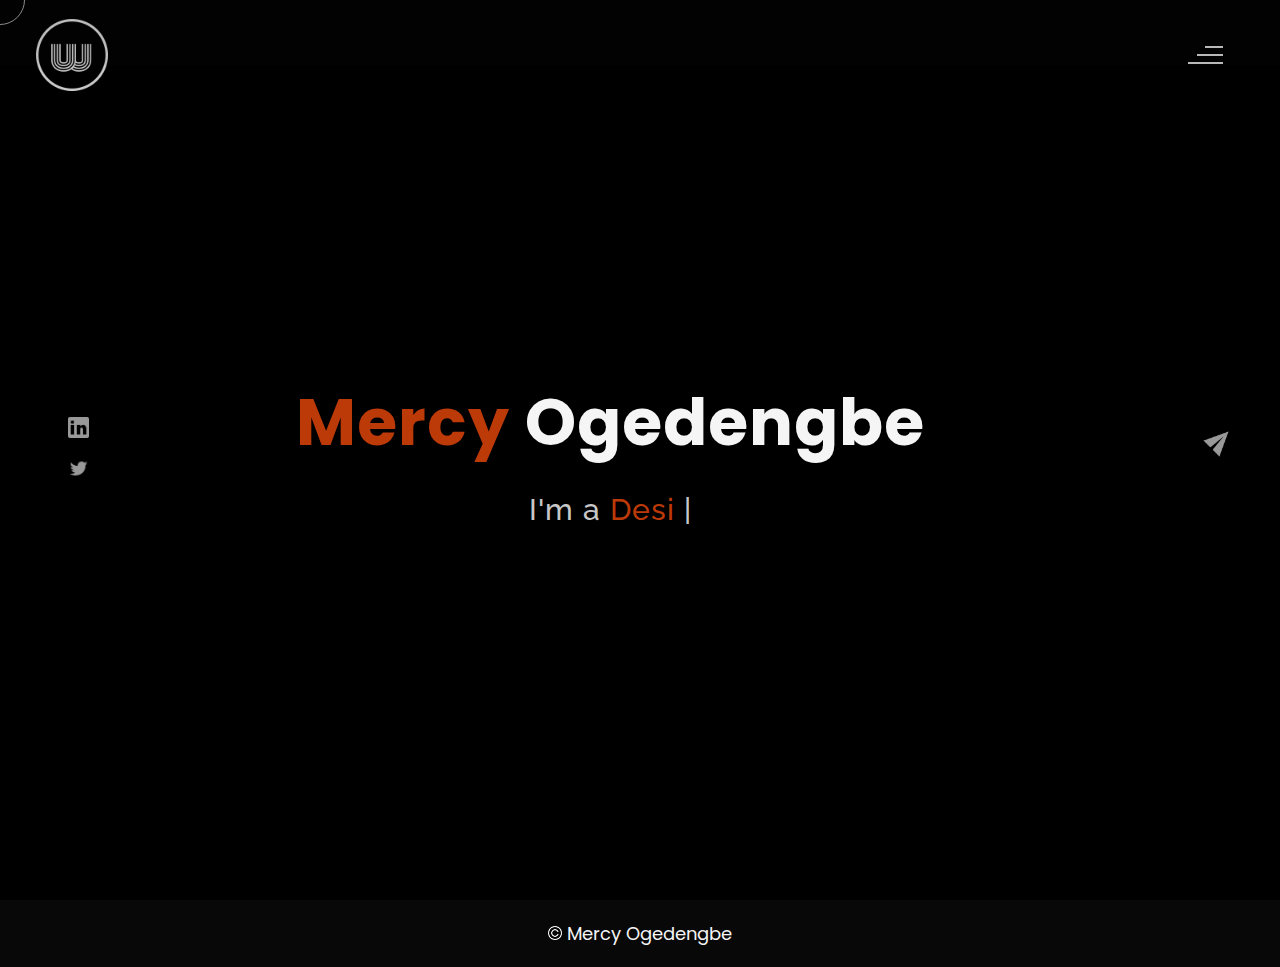
==== index.html @ 690c0939 "public" ====
<!DOCTYPE html>
<html lang="en">
<head>
    <meta charset="UTF-8">
    <meta name="viewport" content="width=device-width, initial-scale=1.0">
    <meta name="description" content="Mercy Ogedengbe - Personal Portfolio Website Template" />
	<meta name="keywords" content="blog, business card, creative, creative portfolio, cv theme, online resume, personal, portfolio, professional cv, responsive portfolio, resume, resume theme, vcard" />
	<meta name="author" content="willy wonka" />
    <title>Mercy Ogedengbe - Personal Portfolio Website Template</title>
  <!--favicon-img--> 
   <link rel="icon" type="image/png" href="images/favicon.png">
   <!--favicon-img-->
   <!--main css file should not be removed -->
    <link rel="stylesheet" href="css/index.css">

    <link rel="stylesheet" href="css/color-orange.css">
    <!--main css file-->
    <script src="https://cdnjs.cloudflare.com/ajax/libs/gsap/3.2.6/gsap.min.js"></script>
</head>
<body>
    <!--contains all the div-->
    <div id="all">
    <!--mouse  follower-->
        <div class="cursor"></div>
    <!--mouse  follower-->
    <!--loader-->
        <div id="loader">
            <span class="color">Mercy</span>Ogedengbe 
        </div>
    <!--loader-end-->
    <!--link-screen-->
        <div id="breaker">
        </div>
        <div id="breaker-two">
        </div>
    <!--link-screen-->
        <!--Main-Section-->
        <!--Navigator-fullscreen-->
        <div id="navigation-content">
            <div class="logo">
                <img src="images/willy wonka logo.png" alt="logo">
            </div>
            <div class="navigation-close">
                <span class="close-first"></span>
                <span class="close-second"></span>
            </div>
            <div class="navigation-links">
                <a href="#" data-text="HOME" id="home-link" >HOME</a>
                <a href="#" data-text="ABOUT" id="about-link" >ABOUT</a>
                <a href="#" data-text="BLOG" id="blog-link" >BLOG</a>
                <a href="#" data-text="PORTFOLIO" id="portfolio-link" >PORTFOLIO</a>
                <a href="#" data-text="CONTACT" id="contact-link" >CONTACT</a>
            </div>
        </div>
        <!--Navigator-Fullscreen END-->
          <!--Home Page-->
        <!--Menubar-->
        <div id="navigation-bar">
            <img src="images/willy wonka logo.png" alt="logo">
            <div class="menubar">
                <span class="first-span"></span>
                <span class="second-span"></span>
                <span class="third-span"></span>
            </div>
        </div>
        <!--Menubar End-->
          <!--Header-->
        <div id="header">
            <div id="particles"></div>
              <!--Social Media Links-->
            <div class="social-media-links">
               <!-- <a href="#"><img src="images/instagram logo.png" class="social-media" alt="instagram-logo"></a>Your instagram homepage link inser in place of "#" -->
                <!-- <a href="#"><img src="images/facebook logo.png" class="social-media" alt="facebook-logo"></a> -->
                <a href="https://www.linkedin.com/in/mercy-ogedengbe-a57078191"><img src="images/linkedin logo.png" class="social-media" alt="linkedin-logo"></a>
                <a href="https://x.com/randommo1"><img src="images/twitter logo.png" class="social-media" alt="twitter-logo"></a>

            </div>
            <!--Social Media Links end-->
            <div class="header-content">
                <div class="header-content-box">
                <div class="firstline"><span class="color">Mercy </span>Ogedengbe</div>
                <div class="secondline">
                I'm a
            <span class="txt-rotate color" data-period="1200"data-rotate='[ " Designer.", " Writer.", " Freelancer." ]'></span>
            <span class="slash">|</span>
        </div>
                    <div class="contact">
                <a href="Mailto:mercyogedengbe14@gmail.com"><img src="images/mail.png" alt="email-pic" class="contactpic"></a><!--Your email Id write in place of "#"-->
                <!-- <a href="#"><img src="images/call.png" alt="phone-pic" class="contactpic"></a>Your telephone number Id write in place of "#" -->
                    </div>    
            </div>
            </div>
            <!--header image-->
            <!-- <div class="header-image">
                
                <img class="z-10 " src="images/profile.png" alt="logo">
                <div class="header-overlay z-1"></div>
            </div> -->
            <!--header image end-->
        </div>
           <!--Header End-->
        <!--HomePage End-->
        <!--Main-Section End-->
        <!--about-->
        <div id="about">
            <div class="color-changer">
            <div class="color-panel">
                <img src="images/gear.png" alt="">
            </div>
            <div class="color-selector">
                <div class="heading">Custom Colors</div>
                <div class="colors">
                    <ul >
                    <li>
                        <a href="#0" class="color-red " title="color-red"></a>
                    </li>
                    <li>
                        <a href="#0" class="color-purple" title="color-purple"></a>
                    </li>
                    <li>
                        <a href="#0" class="color-malt" title="color-malt"></a>
                    </li>
                    <li>
                        <a href="#0" class="color-green" title="color-green"></a>
                    </li>
                    <li>
                        <a href="#0" class="color-blue" title="color-blue"></a>
                    </li>
                    <li>
                        <a href="#0" class="color-orange" title="color-orange"></a>
                    </li>
                    </ul>
                </div>
            </div>
            </div>
            <!--about content-->
            <div id="about-content">
                <div class="about-header">
                    About <span class="color">Me</span>
                    <span class ="header-caption">Get to Know <span class="color"> me.</span></span>
                </div>
                <div class="about-main">
            <div class="about-first-paragraph wow">
            <!--about description-->
               <span class="about-first-line">
                    I'm a creative 
                    <span class="color">graphics designer</span></span>
                     <br>
                <span class="about-second-line">
                
                    I am a creative and detail-oriented graphic designer with a passion for visual storytelling and a keen eye for aesthetics. With 3+ years of experience in the design industry, I specialize in creating compelling visual content that resonates with audiences across various platforms. My expertise spans a range of design software, allowing me to bring innovative ideas to life and deliver high-quality design solutions.                </span>
               <div class="cv">
                <a target="_blank" href="/assets/Mercy Ogedengbe Resume.pdf"><button>View <span class="colors">CV</span></button></a>
            </div>
            </div>
            <!--about picture-->
            <div class="about-img">
                <img src="images/profile.jpg" alt="Your Image">
            </div>
            </div>
    
            </div>
            <!--services start-->
            <div id="services">
                <div class="color-changer">
                    <div class="color-panel">
                        <img src="images/gear.png" alt="">
                    </div>
                    <div class="color-selector">
                        <div class="heading">Custom Colors</div>
                        <div class="colors">
                            <ul >
                            <li>
                                <a href="#0" class="color-red " title="color-red"></a>
                            </li>
                            <li>
                                <a href="#0" class="color-purple" title="color-purple"></a>
                            </li>
                            <li>
                                <a href="#0" class="color-malt" title="color-malt"></a>
                            </li>
                            <li>
                                <a href="#0" class="color-green" title="color-green"></a>
                            </li>
                            <li>
                                <a href="#0" class="color-blue" title="color-blue"></a>
                            </li>
                            <li>
                                <a href="#0" class="color-orange" title="color-orange"></a>
                            </li>
                            </ul>
                        </div>
                    </div>
                    </div>
            <!--services header-->
                    <div class="services-heading wow">
                        <span class="color">My</span> Services
                    </div>
            <!--services header end-->
            <!--services content-->
                    <div class="services-content">
                           <div class="service-one service wow">
                               <div class="service-img">
                               <img src="images/product-packaging.png" alt="service-one">
                               </div>
                               <div class="service-description">
                                <h2>Product Packaging</h2>
                                <p>Eye-catching, functional packaging that enhances your brand identity.</p>
                               </div>
                           </div>
                           <div class="service-two service wow">
                               <div class="service-img">
                               <img src="images/instagram.png" alt="service-two">
                               </div>
                               <div class="service-description">
                                <h2>Social Media</h2>
                                <p>Engaging social media graphics tailored to boost your online presence.</p>
                               </div>
                           </div>
                           <div class="service-three service wow">
                            <div class="service-img">
                               <img src="images/bulb.png" alt="service-three">
                            </div>
                            <div class="service-description">
                                <h2>Creative Design</h2>
                                <p>Innovative designs that inspire, captivate, and elevate your brand.</p>
                            </div>
                        </div>
                    </div>
            </div>
            <!--services content end-->
            <!--services end-->
            <div id="skills">
                <div class="skills-header">
                     My <span class="color"> Skills</span>
                </div>
                <div class="skills-content " style="text-align: center;">
                    <div class="skill-html skill">
                        <div class="skill-text">
                    <div class="html">
                        Photoshop
                    </div>
                        </div>
                    <div class="html-prog wow prog">
                 <div class="html-progress wow">95%</div>
                    </div>
                    </div>
                    <div class="skill-html skill">
                        <div class="skill-text">
                    <div class="html">
                      Illustrator
                    </div>
                        </div>
                    <div class="html-prog wow prog">
                 <div class="js-progress wow">80%</div>
                    </div>
                    </div>
                    <div class="skill-html skill">
                        <div class="skill-text">
                    <div class="html">
                        Adobe Indesign
                    </div>
                        </div>
                    <div class="html-prog wow prog">
                 <div class="adobe-progress wow">95%</div>
                    </div>
                    </div>
                    <div class="skill-html skill">
                        <div class="skill-text">
                    <div class="html">
                        Canva
                    </div>
                        </div>
                    <div class="html-prog wow prog">
                 <div class="php-progress wow">95%</div>
                    </div>
                    </div>
                    <div class="skill-html skill">
                        <div class="skill-text">
                    <div class="html">
                        Figma
                    </div>
                        </div>
                    <div class="html-prog wow prog">
                 <div class="jquery-progress wow">60%</div>
                    </div>
                    </div>
                    <div class="skill-html skill">
                        <div class="skill-text">
                    <div class="html">
                        Capcut
                    </div>
                        </div>
                    <div class="html-prog wow prog">
                 <div class="seo-progress wow">99%</div>
                    </div>
                    </div>
                </div>
            </div>
    <!--copyright-section You Can Remove After Downloading-->
            <div class="footer">
             <div class="footer-text">
                 <img src="./images/copyright.png" alt="copyright-img" class="images" height="14px"> Mercy Ogedengbe
             </div>
            </div>
    <!--copyright-section-->
        </div>
        <!--about end-->
        <!--portfolio-->
        <div id="portfolio">
            <div class="color-changer">
                <div class="color-panel">
                    <img src="images/gear.png" alt="">
                </div>
                <div class="color-selector">
                    <div class="heading">Custom Colors</div>
                    <div class="colors">
                        <ul >
                        <li>
                            <a href="#0" class="color-red " title="color-red"></a>
                        </li>
                        <li>
                            <a href="#0" class="color-purple" title="color-purple"></a>
                        </li>
                        <li>
                            <a href="#0" class="color-malt" title="color-malt"></a>
                        </li>
                        <li>
                            <a href="#0" class="color-green" title="color-green"></a>
                        </li>
                        <li>
                            <a href="#0" class="color-blue" title="color-blue"></a>
                        </li>
                        <li>
                            <a href="#0" class="color-orange" title="color-orange"></a>
                        </li>
                        </ul>
                    </div>
                </div>
                </div>
            <div class="portfolio-header"> <span class="color"> My </span> Portfolio
            <span class ="header-caption"> Some Of My <span class="color"> Works</span></span></div>
             <div id="portfolio-content">
                 <div class="portfolio portfolio-first">
                     <div class="portfolio-image">
                        <img src="images/drowsy-mockup.jpg" alt="portfolio-first">
                     </div>
                     <div class="portfolio-text">
                         <h2>Drowsy</h2>
                         <p>This project involved designing a poster that effectively utilizes typography and color to create a visually appealing and engaging design.</p>
                         <div class="button"><a href="/drowsy.html"><button><span class="index"> View Project<i class="gg-arrow-right"></i></span></button></a></div>
                     </div>
                 </div>
                 <div class="portfolio portfolio-second">
                    <div class="portfolio-image">
                        <img src="images/menu-final-jpg.jpg" alt="portfolio-second">
                    </div>
                    <div class="portfolio-text">
                        <h2>Bags on the Menu</h2>
                        <p>"Bags on the Menu" is a unique shopping experience designed to showcase luxury handbags in an unconventional way. The objective is to generate buzz and create an immersive brand encounter for potential customers.</p>
                        <div class="button"><a href="/bags-on-the-menu.html"><button><span class="index"> View Project<i class="gg-arrow-right"></i></span></button></a></div>
                    </div>
                </div>
             
                <div class="portfolio portfolio-third">
                    <div class="portfolio-image">
                        <img src="images/ATTACHED-2.jpg" alt="portfolio-third">
                    </div>
                    <div class="portfolio-text">
                        <h2>Lagos Leather Fair</h2>
                        <p></p>
                        <div class="button"><a href="https://youtu.be/h_Psgf23d18?si=F_xrw-Z2u9sEXBbw"><button><span class="index"> View Project<i class="gg-arrow-right"></i></span></button></a></div>
                    </div>
                </div>
                <!-- <div class="portfolio portfolio-fourth">
                    <div class=" portfolio-image">
                        <img src="images/portfolio-fourth.jpg" alt="portfolio-fourth">
                    </div>
                    <div class="portfolio-text">
                        <h2>Wow Graphics</h2>
                        <p>Lorem, ipsum dolor sit amet consectetur adipisicing elit. Ad ut optio repellat cupiditate
                             expedita eius dignissimos. Id cumque placeat minima ad laudantium suscipit voluptatem ducimus</p>
                        <div class="button"><a href="#"><button><span class="index"> View Project<i class="gg-arrow-right"></i></span></button></a></div>
                    </div>
                </div> -->
                 </div>
                    <!--copyright-section You Can Remove After Downloading-->
            <div class="footer">
                <div class="footer-text">
                    <img src="./images/copyright.png" alt="copyright-img" class="images" height="14px"> Mercy Ogedengbe
                </div>
               </div>
       <!--copyright-section-->
             </div>
        <!--portfolio end-->
        <!--blog-->
        <div id="blog">
            <div class="color-changer">
                <div class="color-panel">
                    <img src="images/gear.png" alt="">
                </div>
                <div class="color-selector">
                    <div class="heading">Custom Colors</div>
                    <div class="colors">
                        <ul >
                        <li>
                            <a href="#0" class="color-red " title="color-red"></a>
                        </li>
                        <li>
                            <a href="#0" class="color-purple" title="color-purple"></a>
                        </li>
                        <li>
                            <a href="#0" class="color-malt" title="color-malt"></a>
                        </li>
                        <li>
                            <a href="#0" class="color-green" title="color-green"></a>
                        </li>
                        <li>
                            <a href="#0" class="color-blue" title="color-blue"></a>
                        </li>
                        <li>
                            <a href="#0" class="color-orange" title="color-orange"></a>
                        </li>
                        </ul>
                    </div>
                </div>
                </div>
        <div class="blog-header"> Blog</span>
            <span class ="header-caption"> My Latest <span class="color"> blog posts.</span></span>
        </div>

        <div class="blog-header"> 
            <h3 class="blog-link"><a class='blog-link' href="https://medium.com/@mercyogedengbe14?fbclid=PAZXh0bgNhZW0CMTEAAaZ58y9AmESnZ6Jesr8l5q60K5gDn_oEVr-GjuDuwz3lNbaZHsyNPZFURDI_aem_VmL5EywwqDecopmRT1vPqw ">Visit my blog</a></h3>
    
        </div>
            

            <!-- <div class="blog-content">
                 <div class="blogs">
                     <a href="#">
                     <div class="img">
                         <img src="images/post-one.jpg" alt="blog-one">
                        <div class="blog-date">8 May,20</div>
                     </div>
                     <div class="blog-text">
                         <h3>Harleys In Hawaai</h3>
                         <p>Lorem ipsum dolor sit amet consectetur adipisicing elit. Possimus alias dolore recusandae illum, corrupti quo 
                             veniam saepe aliquid! Quis voluptates ratione consequuntur vel, perferendis cum provident? Magnam fugiat voluptas
                              libero.</p>
                     </div></a>
                 </div>      
                 <div class="blogs">
                    <a href="#">
                    <div class="img">
                        <img src="images/post-two.jpg" alt="blog-two">
                        <div class="blog-date">16 Jan,20</div>
                    </div>
                    <div class="blog-text">
                        <h3>Key To Be Productive</h3>
                        <p>Lorem ipsum dolor, sit amet consectetur adipisicing elit. Incidunt maiores, 
                            recusandae cupiditate ducimus a non tempora, architecto obcaecati eaque ipsum assumenda harum dolorum iusto tenetur
                             eius eligendi dolor magnam sit!</p>
                    </div></a>
                </div>      
                <div class="blogs">
                    <a href="#">
                    <div class="img">
                        <img src="images/post-three.jpg" alt="blog-three">
                        <div class="blog-date">30 Nov,19</div>
                    </div>
                    <div class="blog-text">
                        <h3>Caffeine Addict</h3>
                        <p>Lorem ipsum, dolor sit amet consectetur adipisicing elit. Nemo nostrum impedit 
                            ipsam perspiciatis ratione sapiente quasi optio reprehenderit, labore consequuntur suscipit cum quas.
                             Officiis dolorem asperiores, ut necessitatibus quas doloremque?</p>
                    </div></a>
                </div>
                <div class="blogs">
                    <a href="#">
                    <div class="img">
                        <img src="images/post-four.jpg" alt="blog-four">
                        <div class="blog-date">6 Jul,19</div>
                    </div>
                    <div class="blog-text">
                        <h3>Web Development</h3>
                        <p>Lorem ipsum dolor sit amet consectetur adipisicing elit. Dolorem, veniam ratione quam vitae,
                             quibusdam explicabo rem debitis velit ipsa repellat, impedit nulla fuga? Amet corporis praesentium quae.
                              Sed, quibusdam necessitatibus.</p>
                    </div></a>
                </div>  
                <div class="blogs">
                    <a href="#">
                    <div class="img">
                        <img src="images/post-five.jpg" alt="blog-five">
                        <div class="blog-date">1 Jun,19</div>
                    </div>
                    <div class="blog-text">
                        <h3>Work From Home</h3>
                        <p>Lorem ipsum dolor sit amet consectetur adipisicing elit. Fuga sunt eum necessitatibus rem 
                            dignissimos nulla mollitia cumque, provident officiis non vitae? Animi aut doloremque illum, soluta hic minus 
                            sint explicabo..</p>
                    </div></a>
                </div>  
                <div class="blogs">
                    <a href="#">
                    <div class="img">
                        <img src="images/post-six.jpg" alt="blog-six">
                        <div class="blog-date">28 Feb,19</div>
                    </div>
                    <div class="blog-text">
                        <h3>Business Trip</h3>
                        <p>Lorem ipsum dolor sit amet consectetur adipisicing elit. Explicabo tempora dolorum fuga ratione, unde, 
                            ex quaerat iste numquam nemo nihil nobis rem sint quia recusandae dignissimos quos ut rerum nam.</p>
                    </div></a>
                </div>        
            </div> -->
               <!--copyright-section You Can Remove After Downloading-->
               <div class="footer">
                <div class="footer-text">
                    <img src="./images/copyright.png" alt="copyright-img" class="images" height="14px"> Mercy Ogedengbe
                </div>
               </div>
       <!--copyright-section-->
        </div>
        <!--blog end-->
        <!--contact-->
     <div id="contact">
        <div class="color-changer">
            <div class="color-panel">
                <img src="images/gear.png" alt="">
            </div>
            <div class="color-selector">
                <div class="heading">Custom Colors</div>
                <div class="colors">
                    <ul >
                    <li>
                        <a href="#0" class="color-red " title="color-red"></a>
                    </li>
                    <li>
                        <a href="#0" class="color-purple" title="color-purple"></a>
                    </li>
                    <li>
                        <a href="#0" class="color-malt" title="color-malt"></a>
                    </li>
                    <li>
                        <a href="#0" class="color-green" title="color-green"></a>
                    </li>
                    <li>
                        <a href="#0" class="color-blue" title="color-blue"></a>
                    </li>
                    <li>
                        <a href="#0" class="color-orange" title="color-orange"></a>
                    </li>
                    </ul>
                </div>
            </div>
            </div>
         <div class="contact-header">Contact <span class="color"> Me</span>
        <div class="contact-header-caption"> <span class="color"> Get</span> In Touch.</div></div>
        <div class="contact-content">
            <!--Contact form-->
             <div class="contact-form">
                 <div class="form-header">
                     Message Me
                 </div>
                 <form id="myForm" action="#">
                    <div class="input-line">
                        <input  id="name" type="text" placeholder="Name" class="input-name">
                        <input id="email" type="email" placeholder="Email"  class="input-name">
                    </div>
                    <input type="text" id="subject" placeholder="subject" class="input-subject">
                    <textarea id ="body" class="input-textarea" placeholder="message"></textarea>
                    <button type="button" id ="submit" value="send">Submit</button>
                 </form>
               
             </div>
            <!--Contact form-->
            <!--Contact information-->
             <!-- <div class="contact-info">
                <div class="contact-info-header">
                    Contact Info
                </div>
                <div class="contact-info-content">
                <div class="contect-info-content-line">
                    <img src="./images/icon-name.png" class="icon" alt="name-icon">
                    <div class="contact-info-icon-text">
                        <h6>Name</h6>
                        <p>Arlo Brown</p>
                  </div>
                </div>
                <div class="contect-info-content-line">
                  <img src="./images/icon-location.png" class="icon" alt="location-icon">
                  <div class="contact-info-icon-text">
                      <h6>Location</h6>
                      <p>New York, USA</p>
                </div>
              </div>
              <div class="contect-info-content-line">
                  <img src="./images/icon-phone.png" class="icon" alt="phone-icon">
                  <div class="contact-info-icon-text">
                      <h6>Call</h6>
                      <p>+9865376531</p>
                </div>
              </div>
              
              <div class="contect-info-content-line">
                  <img src="./images/icon-email.png" class="icon" alt="email-icon">
                  <div class="contact-info-icon-text">
                      <h6>Email</h6>
                      <p>Info@example.com</p>
                </div>
              </div>
                </div> -->
            <!--Contact information end-->
           </div>
        </div>
                    <!--copyright-section You Can Remove After Downloading-->
                    <div class="footer">
                        <div class="footer-text">
                            <img src="./images/copyright.png" alt="copyright-img" class="images" height="14px"> Mercy Ogedengbe
                        </div>
                       </div>
               <!--copyright-section-->
     </div>
        <!--contact end-->
    </div>
    <!--all the divisions-->
    <script src="js/jquery.min.js"></script>
    <script src="js/index.js"></script>


</body>
</html>
---- css/color-orange.css ----
/*-----------------
* [Master Stylesheet]
*
* Theme    : WillyWonka
* Version  : 1.0
* Author   : sujal
* 
------------------*/
::-webkit-scrollbar{
    width: 4px;
    color:#bc3908;
}
::-webkit-scrollbar-thumb {
    background: #bc3908; 
    border-radius: 4px;
    width: 4px;
  }
  #breaker{
      background-color: #bc3908;
  }
  .color{
      color: #bc3908;
  }
  #about-content a{
      color:#bc3908 ;
  }
  .cv a button{
      background: #bc3908;
  }
  .service-img img{
    background: #bc3908;
    box-shadow:0px 0px 0px 0px #bc3908 ;
  }
  .service:hover .service-img img{
    box-shadow:0px 0px 0px 400px #bc3908 ;
}
.html-progress{
    background: #bc3908;
}
.js-progress{
    background: #bc3908;
}
.adobe-progress{
    background: #bc3908;
}
.php-progress{
    background: #bc3908;
}
.jquery-progress{
    background: #bc3908;
}
.seo-progress{
    background: #bc3908;
}
.portfolio-text h2{
    color: #bc3908;
}
.portfolio-text button{
    color: #bc3908;
    border: 1.5px solid #bc3908;
}
.portfolio-text button::before{
    background: #bc3908;
}
.portfolio-image img::before{
    background: #bc3908;
}
.blog-date{
    background: #bc3908;
}
form button{
    background: #bc3908;
}
@media all and (max-width: 550px) and (min-width: 5px){
    .service:hover .service-img img{
        box-shadow:0px 0px 0px 0px #c70039 ;
    }
}
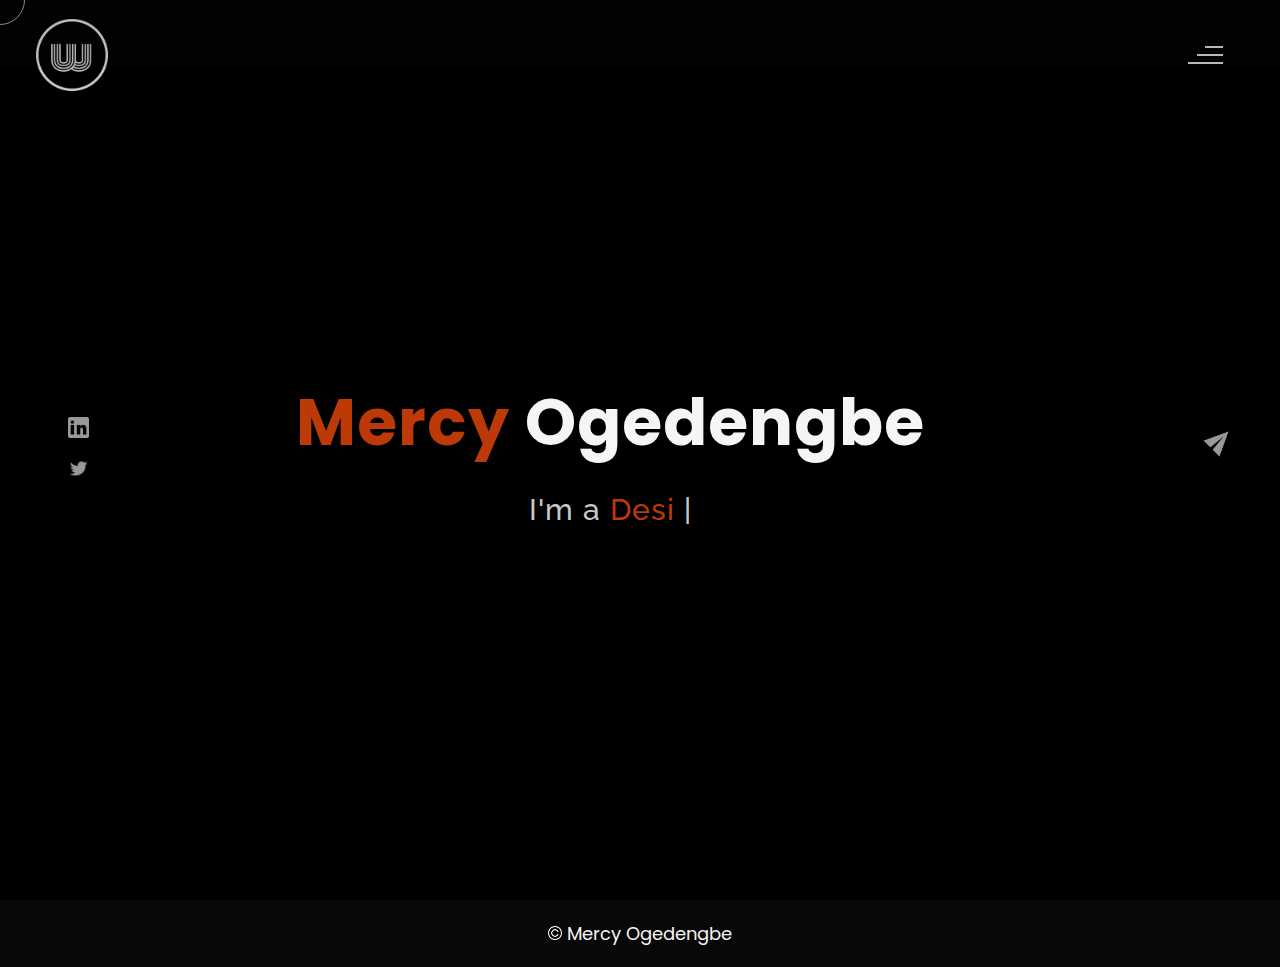
==== commit 5837c0dd: "public" ====
--- a/index.html
+++ b/index.html
@@ -4,9 +4,9 @@
 <head>
     <meta charset="UTF-8">
     <meta name="viewport" content="width=device-width, initial-scale=1.0">
-    <meta name="description" content="Mercy Ogedengbe - Personal Portfolio Website Template" />
-	<meta name="keywords" content="blog, business card, creative, creative portfolio, cv theme, online resume, personal, portfolio, professional cv, responsive portfolio, resume, resume theme, vcard" />
-	<meta name="author" content="willy wonka" />
+    <meta name="description" content="Mercy Ogedengbe - Creative Graphics Designer" />
+	<meta name="keywords" content="blog, business card, creative, creative portfolio, product-packaging, social media, creative designer" />
+	<meta name="author" content="mercy ogedengbe" />
     <title>Mercy Ogedengbe - Personal Portfolio Website Template</title>
   <!--favicon-img--> 
    <link rel="icon" type="image/png" href="images/favicon.png">
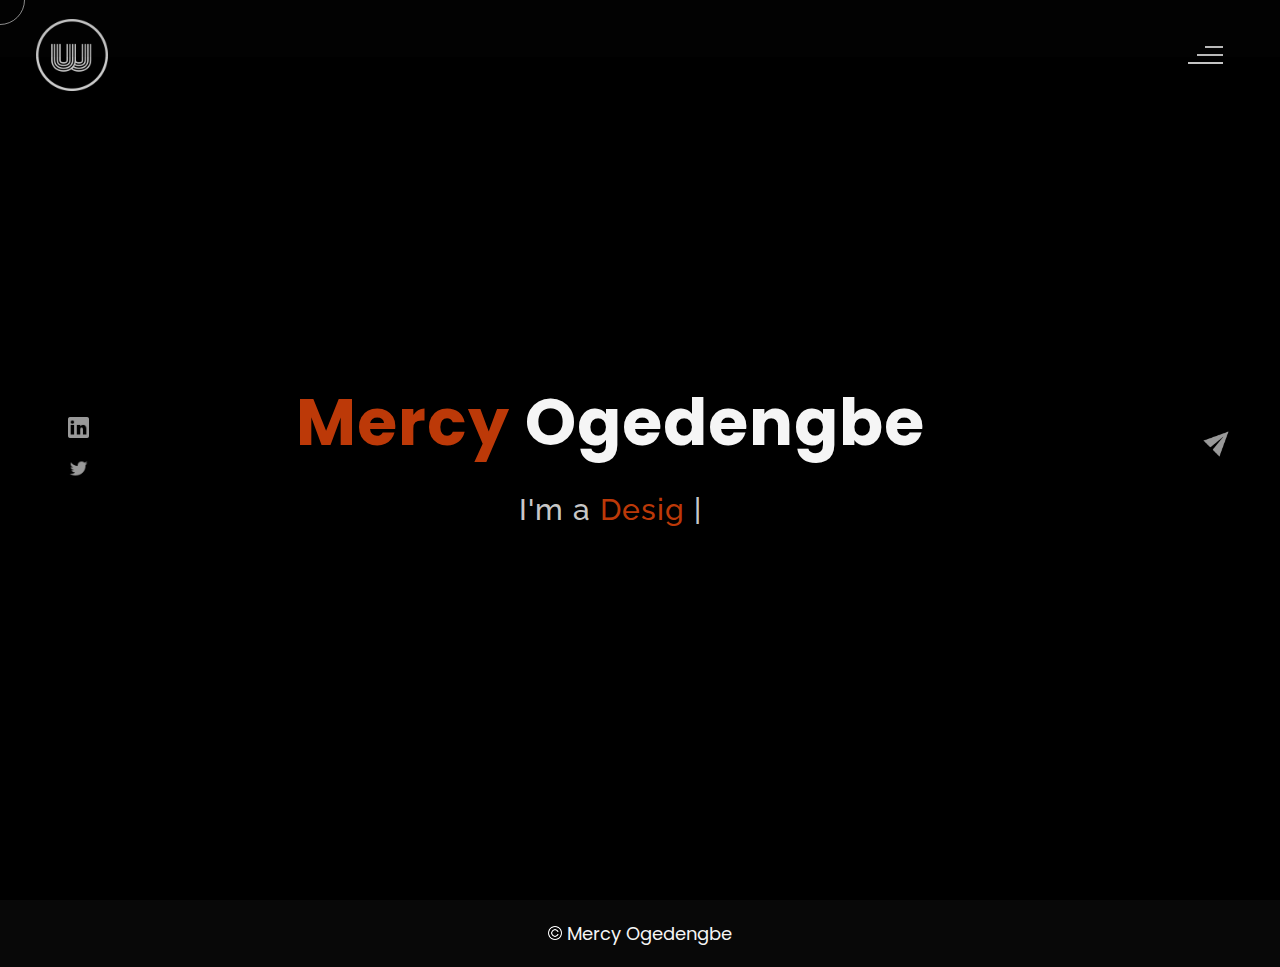
==== commit 4a0f4880: "public" ====
--- a/index.html
+++ b/index.html
@@ -104,8 +104,8 @@
         <!--Main-Section End-->
         <!--about-->
         <div id="about">
-            <div class="color-changer">
-            <div class="color-panel">
+            <!-- <div class="color-changer">
+             <div class="color-panel">
                 <img src="images/gear.png" alt="">
             </div>
             <div class="color-selector">
@@ -133,7 +133,7 @@
                     </ul>
                 </div>
             </div>
-            </div>
+            </div> -->
             <!--about content-->
             <div id="about-content">
                 <div class="about-header">
@@ -163,7 +163,7 @@
             </div>
             <!--services start-->
             <div id="services">
-                <div class="color-changer">
+                <!-- <div class="color-changer">
                     <div class="color-panel">
                         <img src="images/gear.png" alt="">
                     </div>
@@ -192,7 +192,7 @@
                             </ul>
                         </div>
                     </div>
-                    </div>
+                    </div> -->
             <!--services header-->
                     <div class="services-heading wow">
                         <span class="color">My</span> Services
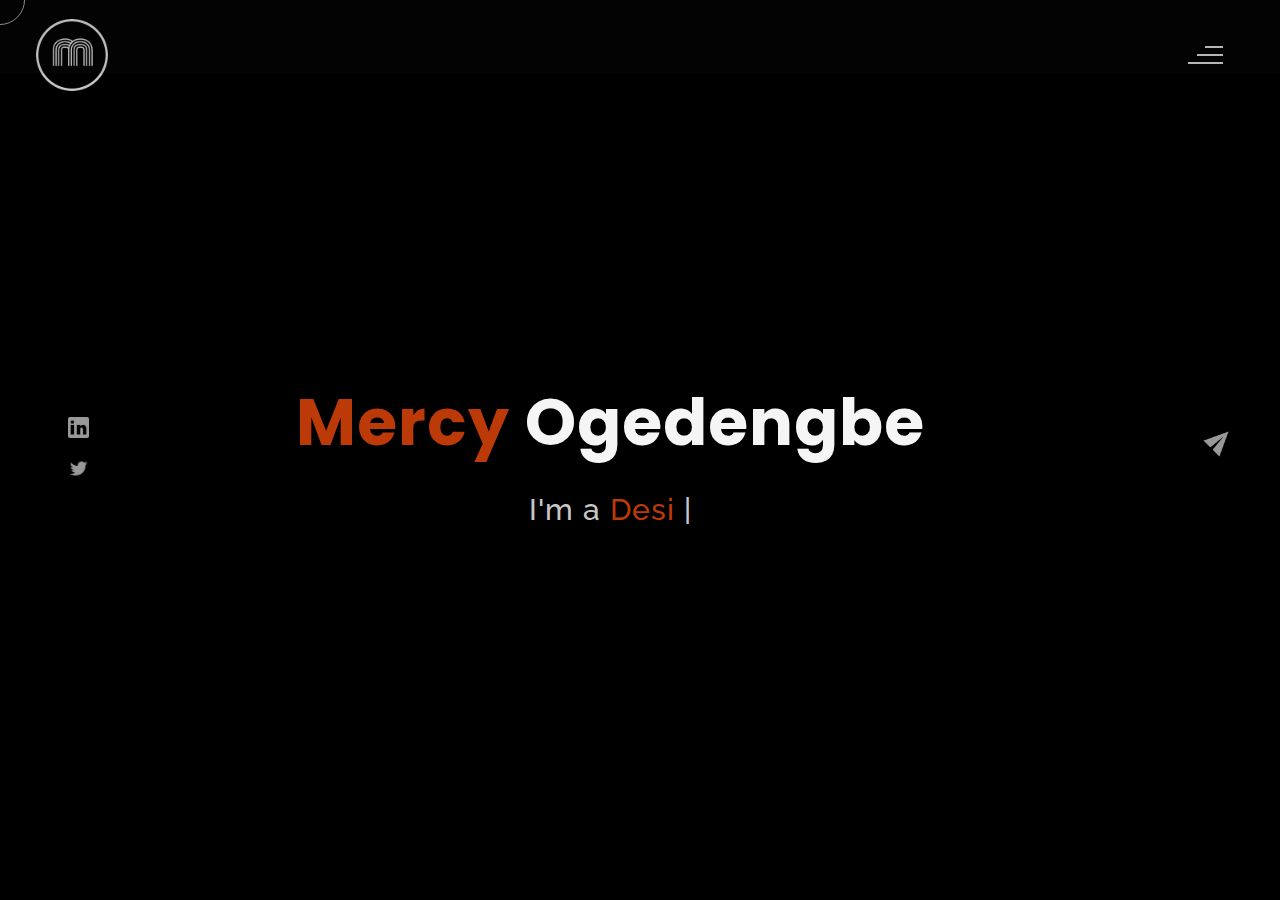
==== commit 1e451246: "public" ====
--- a/index.html
+++ b/index.html
@@ -309,7 +309,7 @@
         <!--about end-->
         <!--portfolio-->
         <div id="portfolio">
-            <div class="color-changer">
+            <!-- <div class="color-changer">
                 <div class="color-panel">
                     <img src="images/gear.png" alt="">
                 </div>
@@ -338,7 +338,7 @@
                         </ul>
                     </div>
                 </div>
-                </div>
+                </div> -->
             <div class="portfolio-header"> <span class="color"> My </span> Portfolio
             <span class ="header-caption"> Some Of My <span class="color"> Works</span></span></div>
              <div id="portfolio-content">
@@ -396,7 +396,7 @@
         <!--portfolio end-->
         <!--blog-->
         <div id="blog">
-            <div class="color-changer">
+            <!-- <div class="color-changer">
                 <div class="color-panel">
                     <img src="images/gear.png" alt="">
                 </div>
@@ -425,7 +425,7 @@
                         </ul>
                     </div>
                 </div>
-                </div>
+                </div> -->
         <div class="blog-header"> Blog</span>
             <span class ="header-caption"> My Latest <span class="color"> blog posts.</span></span>
         </div>
@@ -526,7 +526,7 @@
         <!--blog end-->
         <!--contact-->
      <div id="contact">
-        <div class="color-changer">
+        <!-- <div class="color-changer">
             <div class="color-panel">
                 <img src="images/gear.png" alt="">
             </div>
@@ -555,7 +555,7 @@
                     </ul>
                 </div>
             </div>
-            </div>
+            </div> -->
          <div class="contact-header">Contact <span class="color"> Me</span>
         <div class="contact-header-caption"> <span class="color"> Get</span> In Touch.</div></div>
         <div class="contact-content">
@@ -616,11 +616,11 @@
            </div>
         </div>
                     <!--copyright-section You Can Remove After Downloading-->
-                    <div class="footer">
+                    <!-- <div class="footer">
                         <div class="footer-text">
                             <img src="./images/copyright.png" alt="copyright-img" class="images" height="14px"> Mercy Ogedengbe
                         </div>
-                       </div>
+                       </div> -->
                <!--copyright-section-->
      </div>
         <!--contact end-->
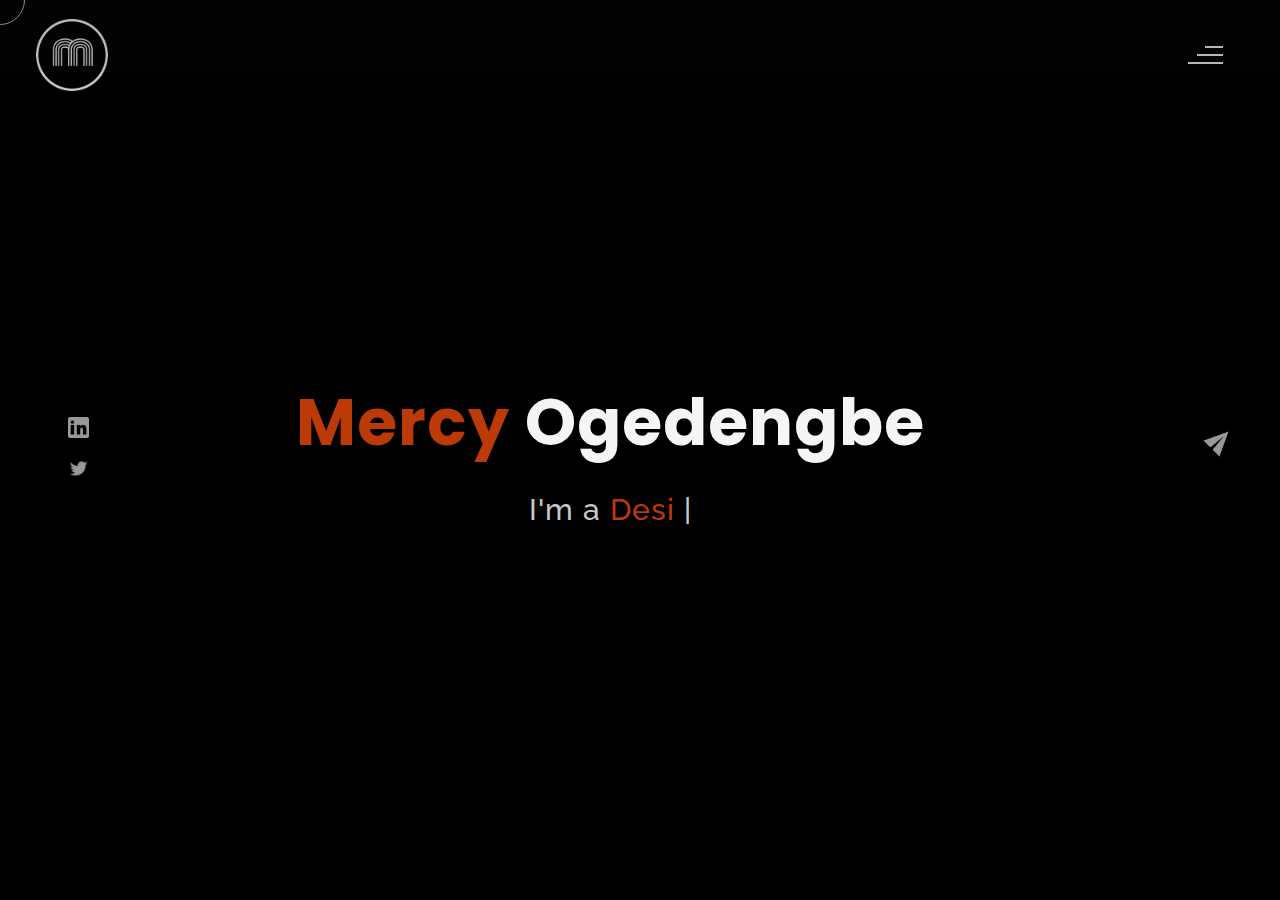
==== commit f01bb7a1: "public" ====
--- a/index.html
+++ b/index.html
@@ -7,9 +7,9 @@
     <meta name="description" content="Mercy Ogedengbe - Creative Graphics Designer" />
 	<meta name="keywords" content="blog, business card, creative, creative portfolio, product-packaging, social media, creative designer" />
 	<meta name="author" content="mercy ogedengbe" />
-    <title>Mercy Ogedengbe - Personal Portfolio Website Template</title>
+    <title>Mercy Ogedengbe - Creative Graphics Designer</title>
   <!--favicon-img--> 
-   <link rel="icon" type="image/png" href="images/favicon.png">
+   <link rel="icon" type="image/png" href="images/willy wonka logo.png">
    <!--favicon-img-->
    <!--main css file should not be removed -->
     <link rel="stylesheet" href="css/index.css">
